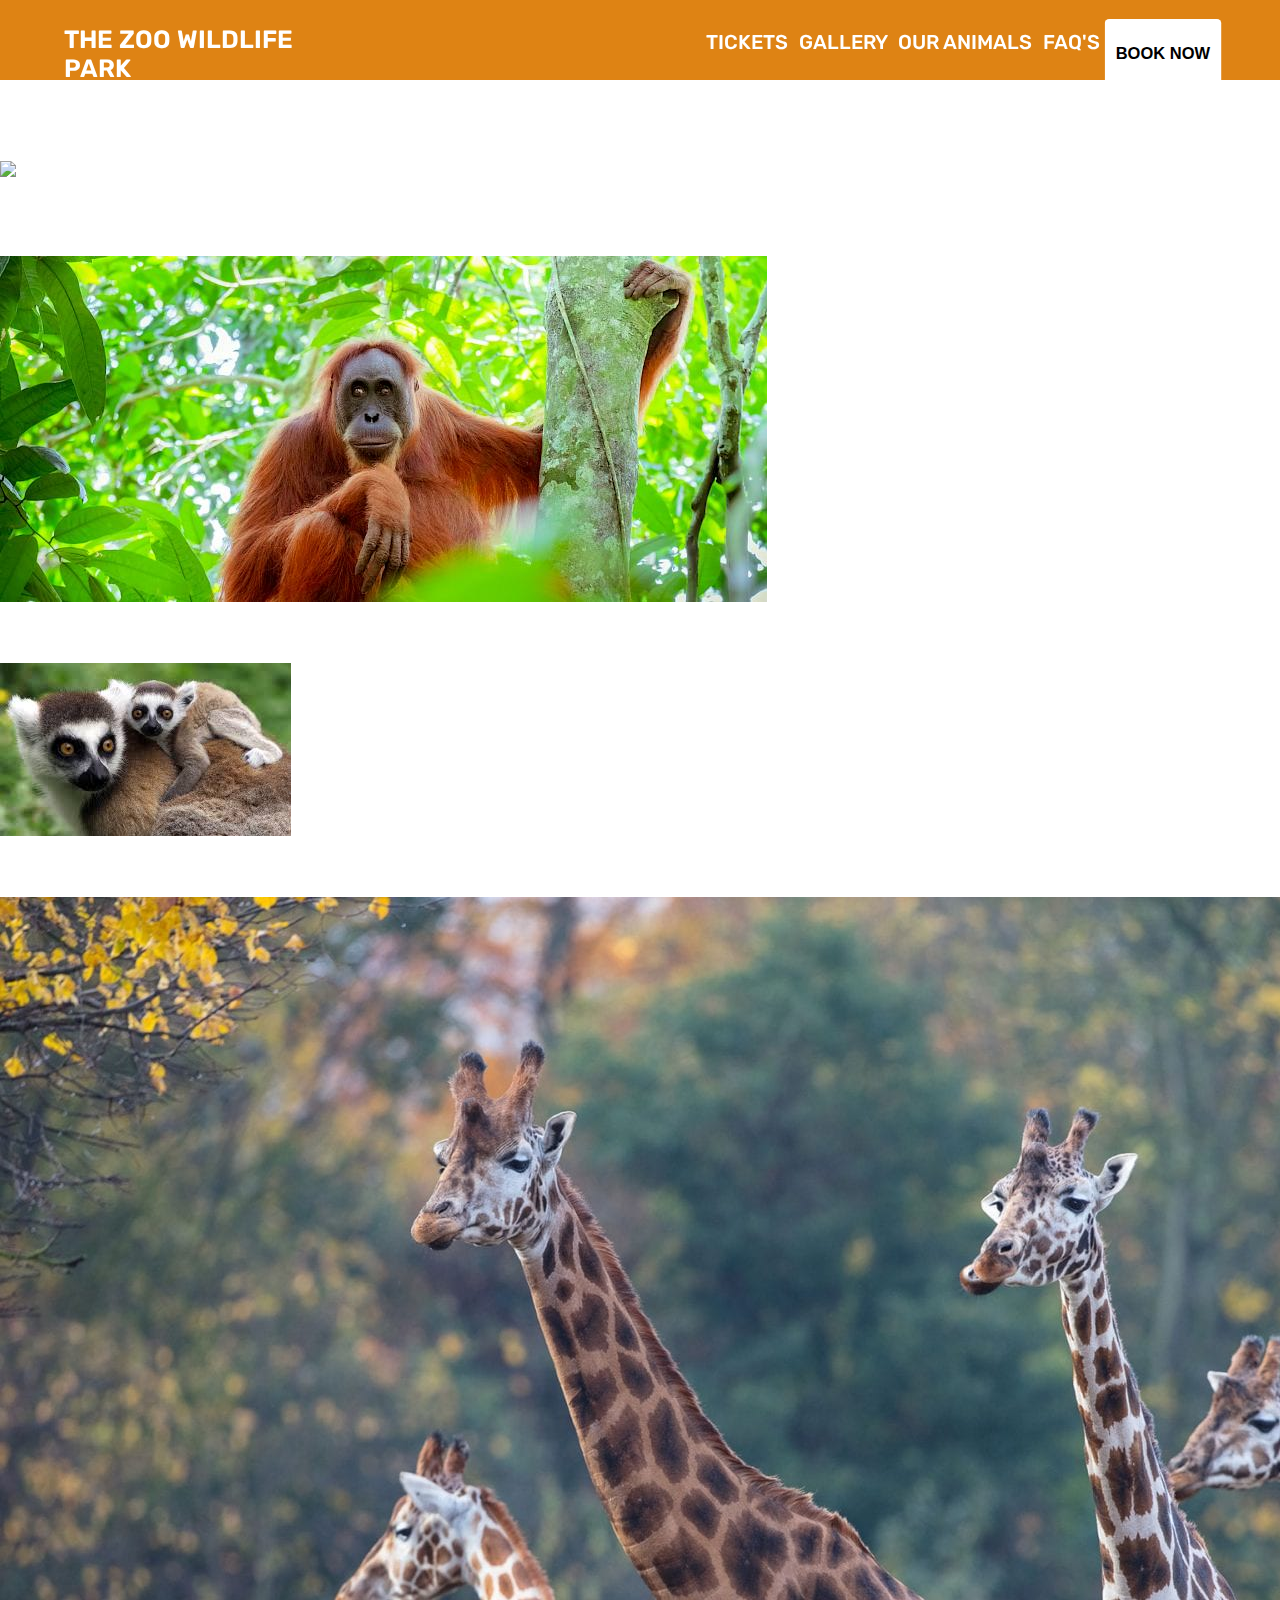
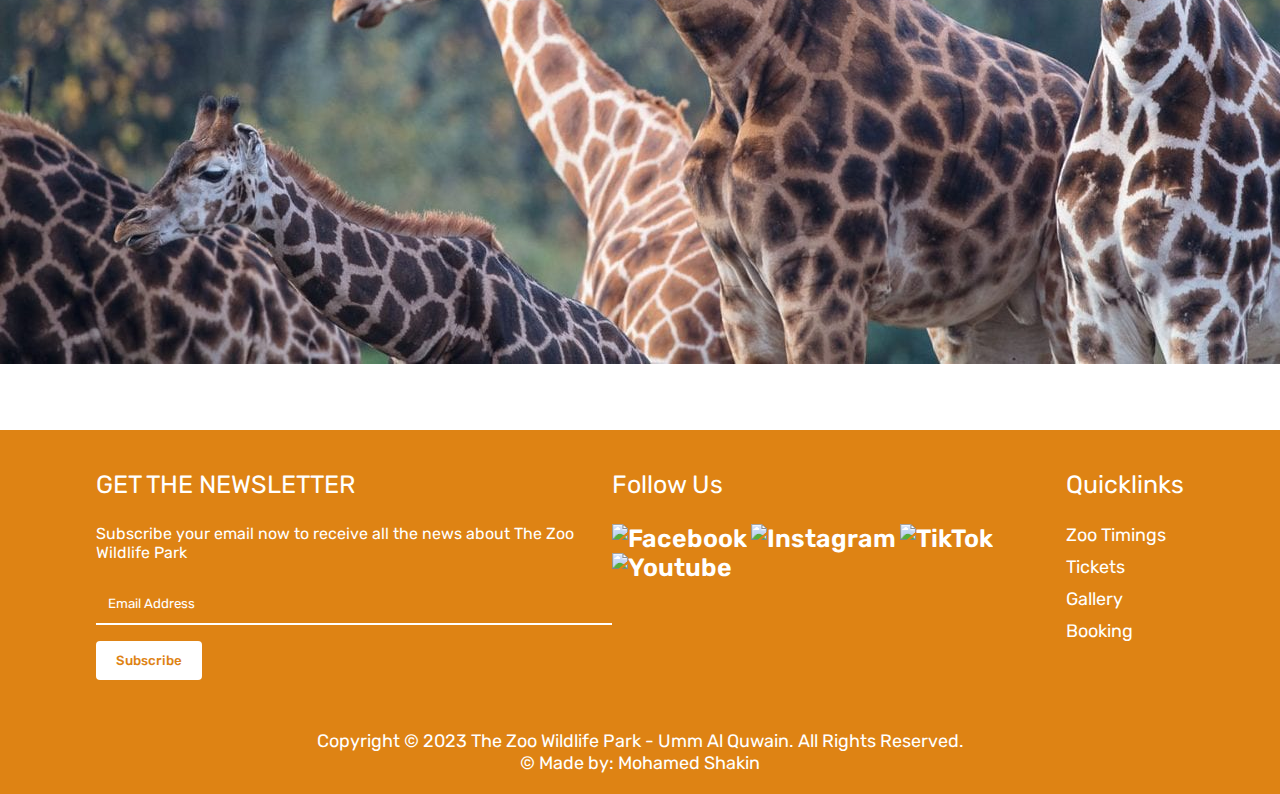
==== pages/animals.html @ 956e3fda "Create animals.html" ====
<!DOCTYPE html>
<html lang="en">
<head>
    <meta charset="UTF-8">
    <meta name="viewport" content="width=device-width, initial-scale=1.0">
    <title>Our Animals | The Zoo Wildlife Park</title>
    <link rel="icon" type="image/x-icon" href="../Images/Logo.png">
    <link rel="stylesheet" href="../CSS/style.css">
    <link rel="preconnect" href="https://fonts.googleapis.com">
    <link rel="preconnect" href="https://fonts.gstatic.com" crossorigin>
    <link href="https://fonts.googleapis.com/css2?family=Rubik:ital,wght@0,300..900;1,300..900&display=swap" rel="stylesheet">
</head>
<body id="animals">
    <header>
        <nav>
            <a href="../index.html">THE ZOO WILDLIFE PARK</a>
            <div class="menu">
                <a href="../pages/ticket"> TICKETS </a>
                <a href="../pages/gallery.html"> GALLERY </a>
                <a href="#animals"> OUR ANIMALS </a>
                <a href="../pages/FAQ.html"> FAQ'S </a>
                <button>BOOK NOW</button>
            </div>
        </nav>
    </header>

    <h1 class="our-animal-head">OUR ANIMALS</h1>
    <div class="animal-section">
        <div class="animal-box">
            <div class="animal-img"><img src="../Images/gold-tiger.jpg" alt="Golden Tiger"></div>
            <div class="animal-details">
                <div class="animal-name">Golden Tabby Tiger</div>
                <div class="animal-info">The golden tabby tigers are one of the rarest forms of tigers found in the world. We call these tigers by various names: golden tigers, golden tabby tigers, or strawberry tigers. Due to no official name, people mostly refer to these tigers as strawberry tigers. This obscure color variation is caused by a recessive gene called the ‘wide-band gene,’ which is only found in captive tigers. </div>
            </div>
        </div>
        <div class="animal-box">
            <div class="animal-img"><img src="../Images/Orangutan.jpg" alt="Orangutan"></div>
            <div class="animal-details">
                <div class="animal-name">Orangutan, Habouba</div>
                <div class="animal-info">Orangutans are the largest arboreal mammals and are very well adapted to life in the trees, with arms much longer than their legs. They have grasping hands and feet with long curved fingers and toes. They have distinctive fingerprints and no visible external tails.</div>
            </div>
        </div>
        <div class="animal-box">
            <div class="animal-img"><img src="../Images/Lemurs.jpeg" alt="Lemurs"></div>
            <div class="animal-details">
                <div class="animal-name">Lemurs</div>
                <div class="animal-info">A lemur is a wet-nosed primate that is native to madagascar and nearby islands. Although they are related to monkeys and apes they are a separate branch of the primate family tree. In fact, lemurs are a type of prosimian which means that they evolved before monkeys and apes!</div>
            </div>
        </div>
        <div class="animal-box">
            <div class="animal-img"><img src="../Images/Giraffes.jpg" alt="Giraffe"></div>
            <div class="animal-details">
                <div class="animal-name">Giraffe</div>
                <div class="animal-info">The giraffe is the tallest living animal and with its uniquely long legs and neck is one of the most recognisable species in the world. They also have distinctive patchwork coat patterns that differ in appearance between animals found in various parts of Africa.</div>
            </div>
        </div>
    </div>

    <footer>
        <div class="last-section">
            <div class="subscribe">
                <p class="foot-title">GET THE NEWSLETTER</p>
                <p>Subscribe your email now to receive all the news about The Zoo Wildlife Park </p>
                <form>
                    <input type="text" id="email" placeholder="Email Address">
                    <input type="submit" value="Subscribe" id="submit" onclick="prevent(event)">
                </form>
            </div>

            <div class="social-media">
                <p class="foot-title">Follow Us</p>
                <a href="https://www.facebook.com/TheZooPark/" target="_blank"><img src="..//Images/facebook-white.png"
                        alt="Facebook"></a>
                <a href="https://www.instagram.com/TheZooWildlifePark/" target="_blank"><img
                        src="..//Images/instagram.png" alt="Instagram"></a>
                <a href="https://www.tiktok.com/@thezoopark" target="_blank"><img src="..//Images/tiktok.png"
                        alt="TikTok"></a>
                <a href="https://www.youtube.com/@thezoopark/videos" target="_blank"><img src="..//Images/youtube.png"
                        alt="Youtube"></a>

            </div>

            <div class="quicklinks">
                <p class="foot-title">Quicklinks</p>
                <a href="../index.html#timing"> Zoo Timings </a>
                <a href="../pages/tickets.html"> Tickets </a>
                <a href="../pages/gallery.html"> Gallery </a>
                <a href="../pages/gallery.html"> Booking </a>

            </div>
        </div>

        <div class="copyright">
            <p>Copyright © 2023 The Zoo Wildlife Park - Umm Al Quwain. All Rights Reserved.</p>
            <p>&copy; Made by: Mohamed Shakin</p>

        </div>
    </footer>
</body>
</html>
---- CSS/style.css ----
html {
    scroll-behavior: smooth;
}

body {
    margin-top: auto;
    margin-left: auto;
    margin-right: auto;
    font-family: "Rubik", sans-serif;
    color: white;
    margin-bottom: auto;
}

::selection {
    background-color: orange;
    color: black;
}

.introduction {
    background-color: rgb(143, 94, 0);
    margin-left: auto;
    margin-right: auto;
    width: 100%;
    height: 630px;
    position: relative;
    bottom: 150px;
    z-index: 3;
}

.background-image{
    background-image: url('https://images.unsplash.com/photo-1534567153574-2b12153a87f0?q=80&w=1000&auto=format&fit=crop&ixlib=rb-4.0.3&ixid=M3wxMjA3fDB8MHxzZWFyY2h8M3x8em9vfGVufDB8fDB8fHww');
    background-size: cover;
    background-position-x: center;
    background-position-y: center;
    margin-left: auto;
    margin-right: auto;
    width: 100%;
    height: 630px;
    opacity: 0.25;
    position: absolute;
    top: 0px;
    z-index:1
}

header {
    margin: 0px auto;
    background-color: #de8314;
    color: white;
    height: 80px;
    position: sticky;
    top:0px;
    z-index: 4;
}

nav {
    display: flex;
    margin-left: auto;
    margin-right: auto;
    width: 90%;
}

a{
    margin: 0;
    padding-top: 25px;
    z-index: 2;
    text-decoration: none;
    color: white;
    font-size: 25px;
    font-weight: 600;
    margin: 0;
}

.menu {
    margin-top: 5px;
    z-index: 2;
    margin-left: 30%;
    width: 45%;
    margin-right: auto;
    display: flex;
    justify-content: space-between;
}

.menu a{
    z-index: 2;
    text-decoration: none;
    color: white;
    font-size: 20px;
    font-weight: 500;
}

.menu button {
    background-color: white;
    font-size: 15px;
    font-weight: 550;
    border: none;
    border-radius: 4px;
    padding: 10px 10px;
    margin-top: 17px;
    scale: 1.1;
}

.menu button:hover{
    background-color: orangered;
    color: white;
    scale: 1.2;
    transition: 1s;
}

.menu button:not(:hover) {
    transition: 1s;
}

.description {
    display: flex;
    flex-direction: column;
    margin-left: auto;
    margin-right: auto;
    width: 90%;
    align-items: center;
    margin-top: 150px;
}

.description p {
    z-index: 2;
    color: white;
    font-size: 25px;
    text-align: center;
    margin-top: 250px
}

.description button{
    font-size: 18px;
    padding: 15px;
    z-index: 2;
    background-color: #de8314;
    color: white;
    border: none;
    border-radius: 4px;
    cursor: pointer;
}

.description button:not(:hover) {
    transition: 1s;
}

.description button:hover {
    background-color: white;
    color: black;
    scale: 1.1;
    transition: 1s;
    cursor: pointer;
}

.attraction {
    margin-top: -130px;
}

.attraction h1 {
    text-align: center;
    color: #de8314;
    font-weight: 500;
}

.img-container {
    margin-left: auto;
    margin-right: auto;
    width: 80%;
    margin-top: 50px;
    display: flex;
    justify-content: center;
}

#image1 {
    background-image: url('../Images/gold-tiger.jpg');
    background-size:cover ;
    background-position-x: center;
}

#image2 {
    background-image: url('../Images/Orangutan.jpg');
    background-size: cover;
    background-position-x: center;
}

#image3 {
    background-image: url('../Images/Lemurs.jpeg');
    background-size: cover;
    background-position-x: center;
}

#image4 {
    background-image: url('../Images/Giraffes.jpg');
    background-size: cover;
    background-position-x: center;
}

#image5 {
    background-image: url('../Images/Birds.jpg');
    background-size: cover;
    background-position-x: center;
}

.images {
    height: 250px;
    width: 250px;
    display: flex;
    justify-content: center;
    align-items: center;
}

.images p {
    z-index: 2;
    display: none;
    color: black;
    font-size: 20px;
    font-weight: 700;
}

.images:hover {
    width: 350px;
    transition: 3s;
    opacity: 0.6;
}

.images:not(:hover) {
    transition: 3s;
}

.about-us {
    color: white;
    display: flex;
    margin-top: 50px;
}

.about {
    width: 50%;
    background-color: #de8314;
    padding-left: 30px;
    padding-right: 30px;
    padding-top: 20px;
}

.about h1 {
    font-weight: 500;
}

.subtitle {
    font-size: 25px;
    margin-top: 50px;
}

.about-image {
    width: 50%;
}

.about-image img {
    height: 100%;
    width: 100%;
    object-fit: cover;
}

.section-4 {
    display: flex;
    margin-top: 20px;
}

.timing {
    color: #de8314;
    text-align: center;
    width: 50%;
}

.timing h1{
    font-weight: 500;
}

.days {
    color: black;
    margin-top: 25px;
    font-size: 18px;
}

.contact {
    color: black;
    width: 50%;
    margin-left: 10%
}

.contact h1 {
    color: #de8314;
    font-weight: 500;
}

input[type=text], textarea {
  width: 100%;
  padding: 12px;
  border: 1px solid #ccc;
  border-radius: 4px;
  box-sizing: border-box;
  margin-top: 6px;
  margin-bottom: 16px;
  font-family: "Rubik", sans-serif;
}

input:focus, textarea:focus {
    outline: none;
}

input[type=submit] {
  background-color: #de8314;
  color: white;
  padding: 12px 20px;
  border: none;
  border-radius: 4px;
  cursor: pointer;
  font-family: "Rubik", sans-serif;
}

input[type=submit]:hover {
  background-color: black;
  color: white;
}

.reviews-section {
    margin-left: auto;
    margin-right: auto;
    width: 100%;
    margin-top: 50px;
    background-color: #de8314;
    color: white;
}

.reviews {
    display: flex;
    margin-left: auto;
    margin-right: auto;
    width: 80%;
}

.reviews-section h1 {
    font-weight: 500;
}

.customer {
    background-color: white;
    color: black;
    border-radius: 4px;
    margin-left: 30px;
    flex-basis: 100%;
    padding: 15px;
    margin-bottom: 50px;
    font-size: 18px;
}

.user-name{
    font-weight: 600;
    font-size: 20px;
}

.reviews-section h1{
    text-align: center;
    padding-top: 30px;
    padding-bottom: 15px;
}

.map {
    margin-left: auto;
    margin-right: auto;
    width: 99.5%;
    height: 300px;
}

.map iframe {
    width: 100%;
    height: 300px;
}

footer {
    margin-top: 5px;
    background-color: #de8314;
    margin-bottom: auto;
    padding-bottom: 20px;
}

.foot-title{
    font-size: 25px;
}

.last-section {
    margin-left: auto;
    margin-right: auto;
    width: 85%;
    padding-top: 15px;
    display: flex;
    justify-content: space-between;
    margin-bottom: 50px;
}

.subscribe input[type=text] {
    background-color: #de8314;
    border: none;
    border-bottom: 2px solid white;
    border-radius: 0%
}

.subscribe input[type=text]::placeholder{
    color: white;
}

.subscribe input[type=submit] {
    background-color: white;
    color: #de8314;
    font-weight: 500;
}

.social-media img {
    height: 35px;
    width: 35px;
}

.quicklinks {
    display: flex;
    flex-direction: column;
}

.quicklinks a{
    font-size: 18px;
    font-weight: 400;
    padding-bottom: 10px;
    padding-top: 0px;
}

.copyright {
    text-align: center;
}

.copyright p{
    margin: 0%;
    font-size: 18px;
}

/* Ticket Page*/

.category {
    color: black;
    margin-left: auto;
    margin-right: auto;
    width: 90%;
}

.ticket-head{
    color: #de8314;
    text-align: center;
    margin-top: 50px;
    font-weight: 500;
}

#ticket-title {
    color: #de8314;
    margin-left: 90px;
    margin-top: 50px;
    font-size: 27px;
    margin-bottom: 10px;
}

.grid-container {
    display: grid;
    grid-template-columns: auto auto;
    justify-content: space-around;
  }

  .grid-container > div {
    font-size: 18px;
    display: flex;
    justify-content: space-between;
    width: 500px;
}

.type {
    width: 80%;
    font-size: 22px;
}

.rate {
    font-size: 22px;
}

.ticket-details{
    color: #414141;
    font-size: 15px;
}

/*FAQ'S page*/

.FAQ {
    display:flex;
    margin-left: auto;
    margin-right: auto;
    width: 60%;
    justify-content: space-between;
    font-size: 22px;
    border-bottom: 2px solid #de8314;
}

.button {
    cursor: pointer;
    font-weight: 600;
    user-select: none;
}

.button:hover{
    color: #de8314;
}

.answers{
    display: none;
    font-weight: 300;
}

.faq-head {
    color: #de8314;
    margin-top: 50px;
    text-align: center;
    margin-bottom: 50px;
    font-weight: 500;
}

.questions, .button {
    color: black;
    font-weight: 600;
}

.faq-section {
    margin-bottom: 100px;
}
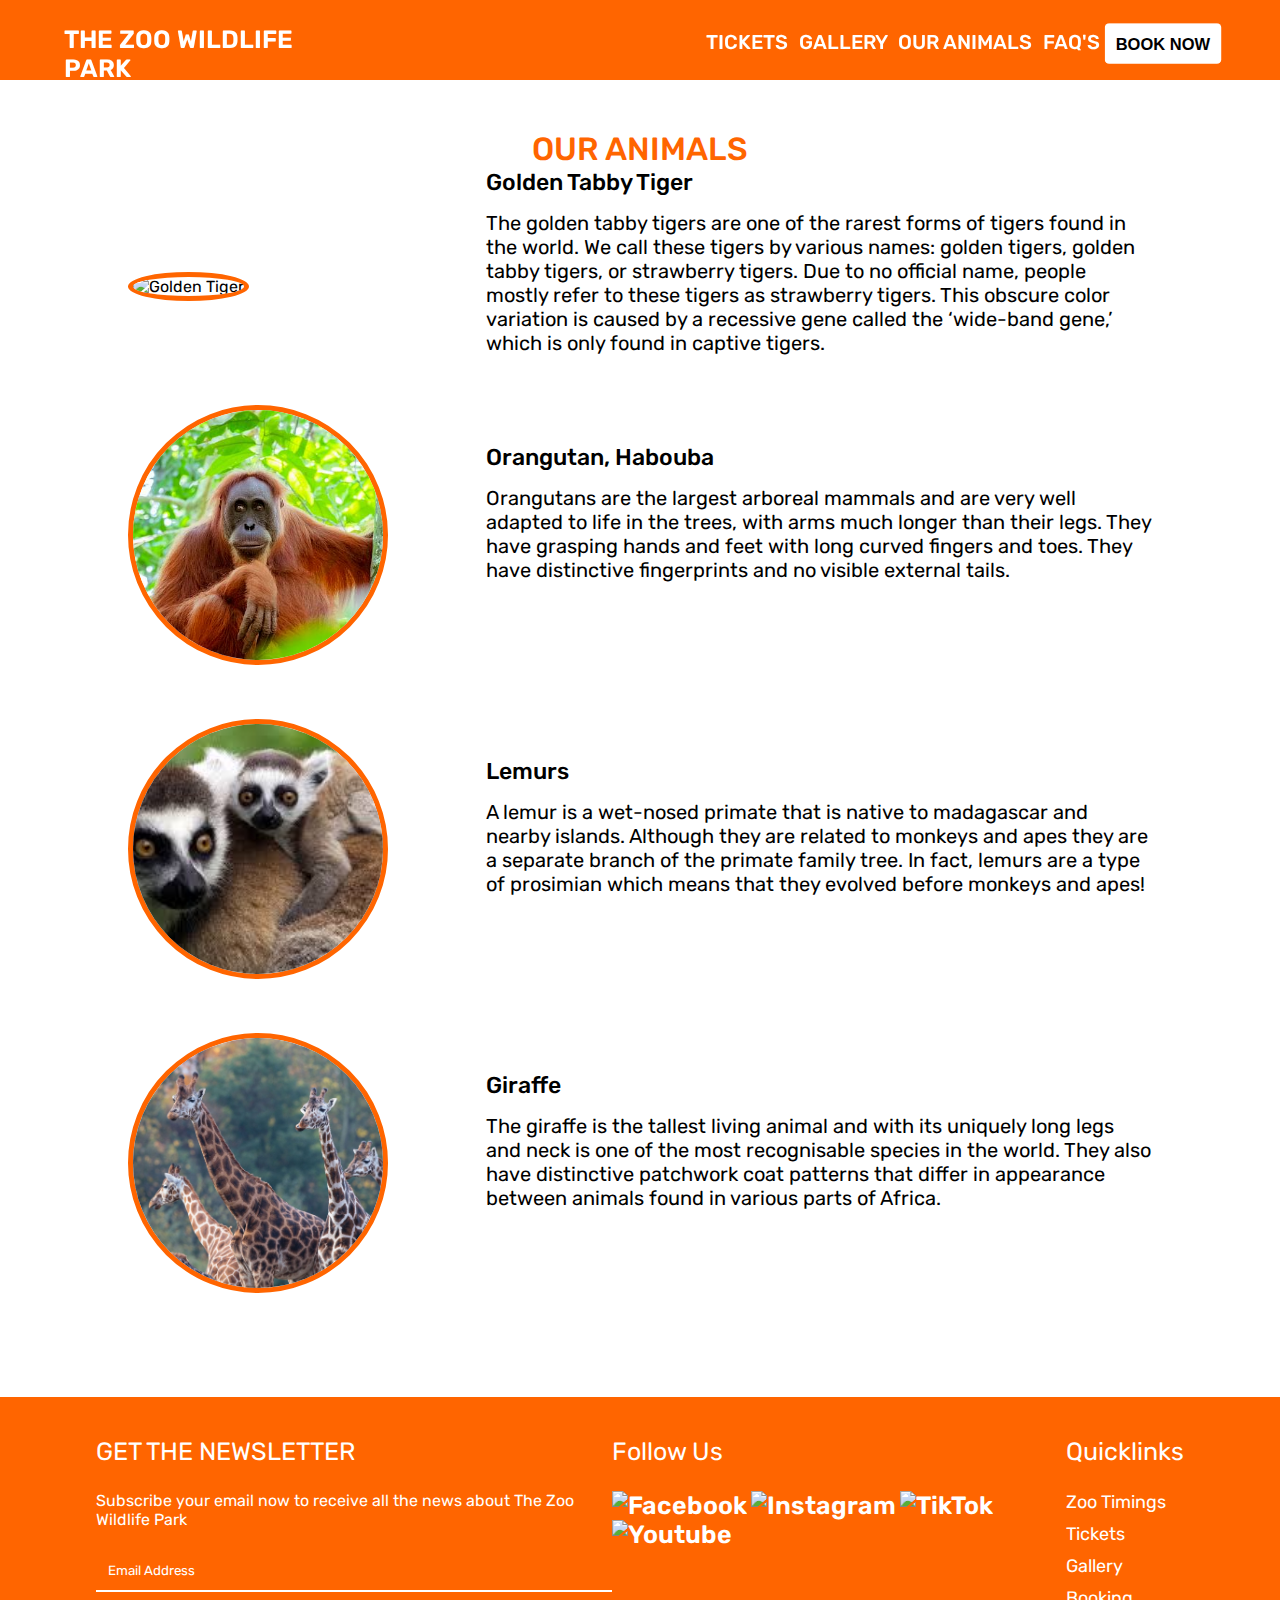
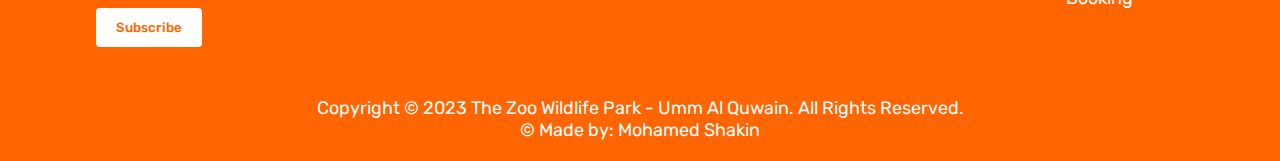
==== commit 3fff7579: "Update animals.html" ====
--- a/pages/animals.html
+++ b/pages/animals.html
@@ -15,11 +15,11 @@
         <nav>
             <a href="../index.html">THE ZOO WILDLIFE PARK</a>
             <div class="menu">
-                <a href="../pages/ticket"> TICKETS </a>
+                <a href="../pages/tickets.html"> TICKETS </a>
                 <a href="../pages/gallery.html"> GALLERY </a>
                 <a href="#animals"> OUR ANIMALS </a>
                 <a href="../pages/FAQ.html"> FAQ'S </a>
-                <button>BOOK NOW</button>
+                <a href="../pages/booking.html"><button>BOOK NOW</button></a>
             </div>
         </nav>
     </header>
@@ -97,4 +97,5 @@
         </div>
     </footer>
 </body>
+<script src="../JavaScript/script.js"></script>
 </html>--- a/CSS/style.css
+++ b/CSS/style.css
@@ -17,7 +17,7 @@
 }
 
 .introduction {
-    background-color: rgb(143, 94, 0);
+    background-color: #DC6B19;
     margin-left: auto;
     margin-right: auto;
     width: 100%;
@@ -44,7 +44,7 @@
 
 header {
     margin: 0px auto;
-    background-color: #de8314;
+    background-color: #FF6500;
     color: white;
     height: 80px;
     position: sticky;
@@ -86,6 +86,10 @@
     color: white;
     font-size: 20px;
     font-weight: 500;
+}
+
+.menu a:hover{
+    border-bottom: 3px solid white;
 }
 
 .menu button {
@@ -95,18 +99,19 @@
     border: none;
     border-radius: 4px;
     padding: 10px 10px;
-    margin-top: 17px;
     scale: 1.1;
+    margin-top: -5px;
+    cursor: pointer;
 }
 
 .menu button:hover{
-    background-color: orangered;
+    background-color: #FF9800;
     color: white;
     scale: 1.2;
     transition: 1s;
 }
 
-.menu button:not(:hover) {
+.menu button:not(:hover){
     transition: 1s;
 }
 
@@ -132,11 +137,12 @@
     font-size: 18px;
     padding: 15px;
     z-index: 2;
-    background-color: #de8314;
+    background-color: #FF9800;
     color: white;
     border: none;
     border-radius: 4px;
     cursor: pointer;
+    font-weight: 500;
 }
 
 .description button:not(:hover) {
@@ -157,7 +163,7 @@
 
 .attraction h1 {
     text-align: center;
-    color: #de8314;
+    color: #FF6500;
     font-weight: 500;
 }
 
@@ -234,7 +240,7 @@
 
 .about {
     width: 50%;
-    background-color: #de8314;
+    background-color: #FF6500;
     padding-left: 30px;
     padding-right: 30px;
     padding-top: 20px;
@@ -247,6 +253,10 @@
 .subtitle {
     font-size: 25px;
     margin-top: 50px;
+}
+
+.about-description {
+    font-size: 18px;
 }
 
 .about-image {
@@ -265,7 +275,7 @@
 }
 
 .timing {
-    color: #de8314;
+    color: #FF6500;
     text-align: center;
     width: 50%;
 }
@@ -287,7 +297,7 @@
 }
 
 .contact h1 {
-    color: #de8314;
+    color: #FF6500;
     font-weight: 500;
 }
 
@@ -307,7 +317,7 @@
 }
 
 input[type=submit] {
-  background-color: #de8314;
+  background-color: #FF6500;
   color: white;
   padding: 12px 20px;
   border: none;
@@ -326,7 +336,7 @@
     margin-right: auto;
     width: 100%;
     margin-top: 50px;
-    background-color: #de8314;
+    background-color: #FF6500;
     color: white;
 }
 
@@ -377,7 +387,7 @@
 
 footer {
     margin-top: 5px;
-    background-color: #de8314;
+    background-color: #FF6500;
     margin-bottom: auto;
     padding-bottom: 20px;
 }
@@ -397,7 +407,8 @@
 }
 
 .subscribe input[type=text] {
-    background-color: #de8314;
+    background-color: #FF6500;
+    color: white;
     border: none;
     border-bottom: 2px solid white;
     border-radius: 0%
@@ -409,13 +420,22 @@
 
 .subscribe input[type=submit] {
     background-color: white;
-    color: #de8314;
-    font-weight: 500;
+    color: #FF6500;
+    font-weight: 500;
+}
+
+.subscribe input[type=submit]:hover {
+    background-color: black;
+    color: white;
 }
 
 .social-media img {
     height: 35px;
     width: 35px;
+}
+
+.social-media img:hover {
+    filter: invert();
 }
 
 .quicklinks {
@@ -430,6 +450,10 @@
     padding-top: 0px;
 }
 
+.quicklinks a:hover{
+    color: black;
+}
+
 .copyright {
     text-align: center;
 }
@@ -449,14 +473,18 @@
 }
 
 .ticket-head{
-    color: #de8314;
-    text-align: center;
-    margin-top: 50px;
-    font-weight: 500;
+    color: #FF6500;
+    text-align: center;
+    margin-top: 50px;
+    font-weight: 500;
+}
+
+.ticket-section {
+    margin-bottom: 100px;
 }
 
 #ticket-title {
-    color: #de8314;
+    color: #FF6500;
     margin-left: 90px;
     margin-top: 50px;
     font-size: 27px;
@@ -499,7 +527,7 @@
     width: 60%;
     justify-content: space-between;
     font-size: 22px;
-    border-bottom: 2px solid #de8314;
+    border-bottom: 2px solid #FF6500;
 }
 
 .button {
@@ -509,7 +537,7 @@
 }
 
 .button:hover{
-    color: #de8314;
+    color: #FF6500;
 }
 
 .answers{
@@ -518,7 +546,7 @@
 }
 
 .faq-head {
-    color: #de8314;
+    color: #FF6500;
     margin-top: 50px;
     text-align: center;
     margin-bottom: 50px;
@@ -527,9 +555,63 @@
 
 .questions, .button {
     color: black;
-    font-weight: 600;
+    font-weight: 500;
 }
 
 .faq-section {
     margin-bottom: 100px;
+}
+
+/*Our Animals page*/
+.our-animal-head {
+    color: #FF6500;
+    margin-top: 50px;
+    text-align: center;
+    margin-bottom: 50px;
+    font-weight: 500;
+}
+
+.animal-section {
+    color: black;
+    margin-bottom: 100px;
+}
+
+.animal-box {
+    display: flex;
+    justify-content: space-between;
+    margin-left: auto;
+    margin-right: auto;
+    width: 80%;
+    align-items: center;
+    margin-bottom: 50px;
+}
+
+.animal-img img{
+    height: 250px;
+    width: 250px;
+    object-fit: cover;
+    border-radius: 50%;
+    border: 5px solid #FF6500;
+}
+
+.animal-details {
+    width: 65%;
+    font-size: 20px;
+}
+
+.animal-name {
+    font-weight: 500;
+    font-size: 23px;
+    margin-top: -50px;
+    margin-bottom: 15px;
+}
+
+/*Gallery page*/
+
+.gallery-head{
+    color: #FF6500;
+    margin-top: 50px;
+    text-align: center;
+    margin-bottom: 50px;
+    font-weight: 500;
 }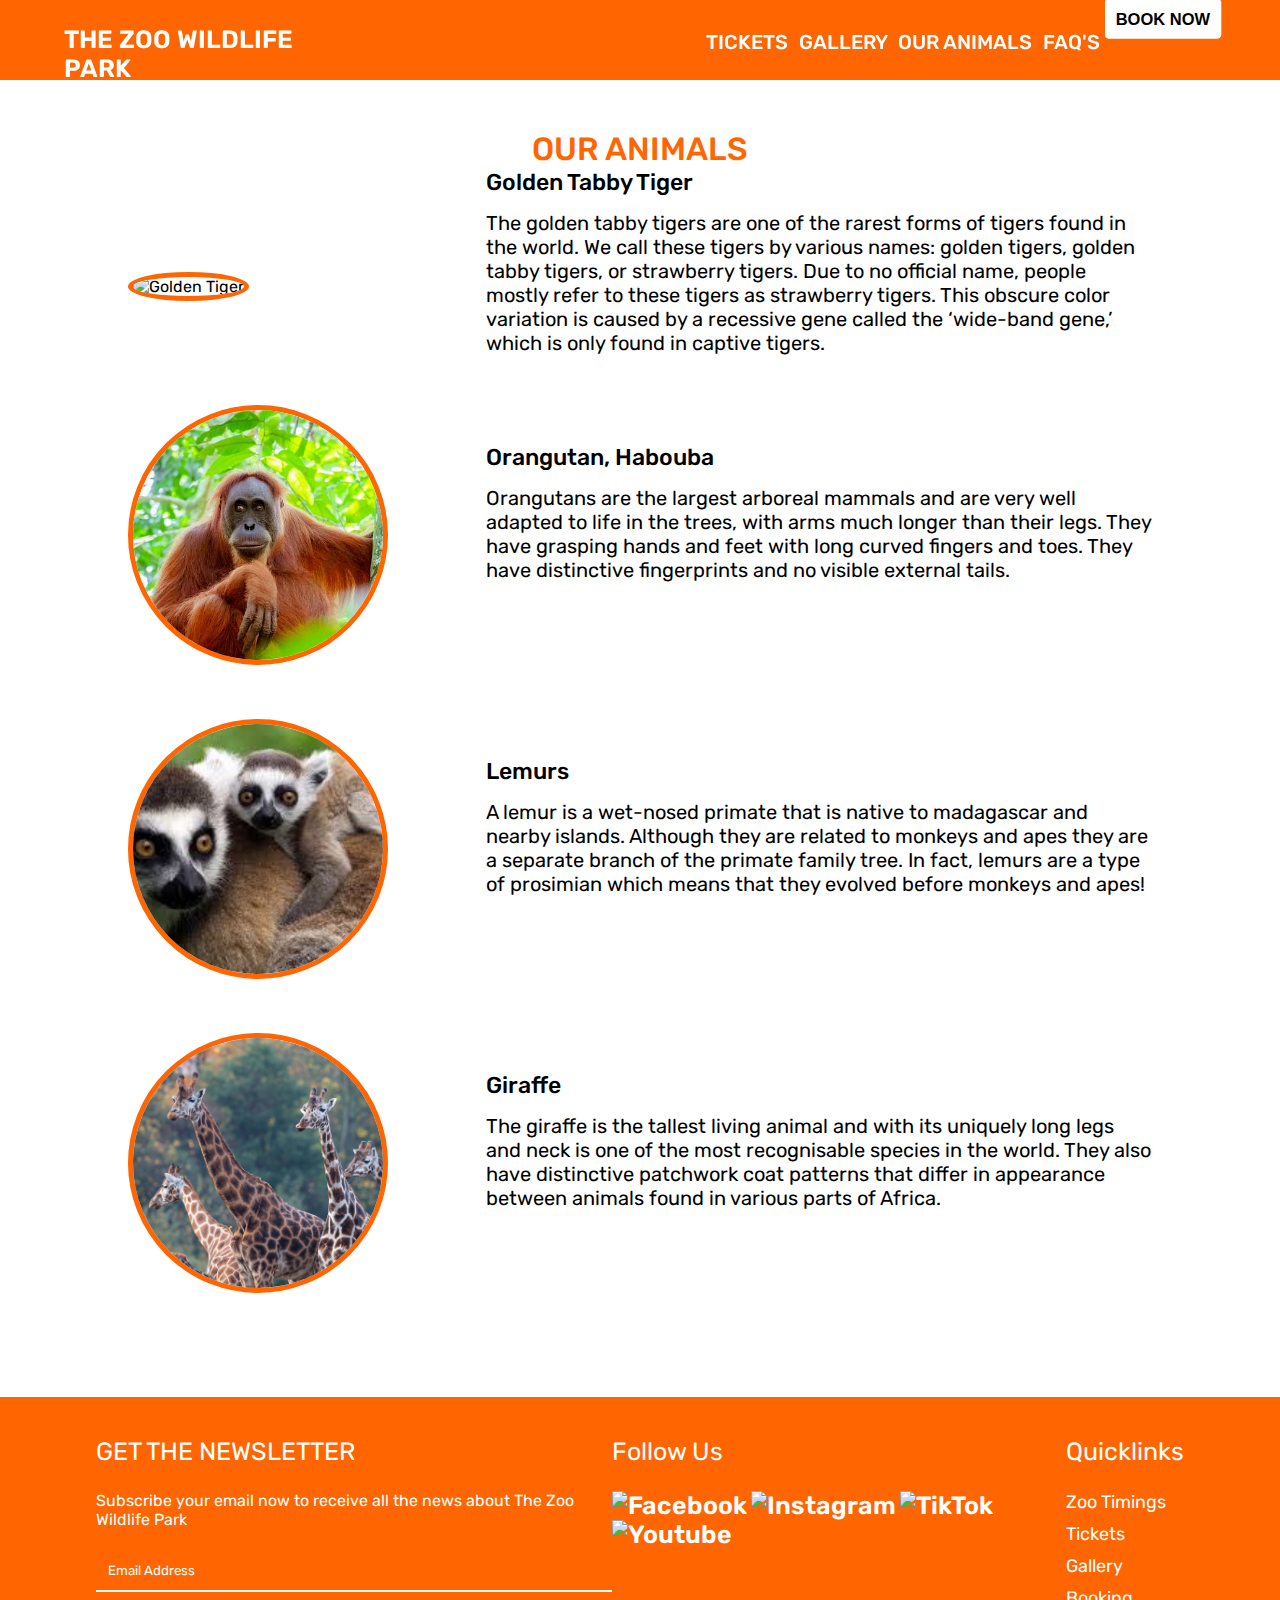
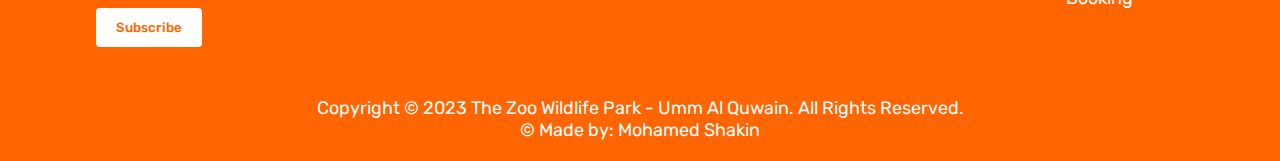
==== commit 9e4f996b: "Update animals.html" ====
--- a/pages/animals.html
+++ b/pages/animals.html
@@ -19,7 +19,7 @@
                 <a href="../pages/gallery.html"> GALLERY </a>
                 <a href="#animals"> OUR ANIMALS </a>
                 <a href="../pages/FAQ.html"> FAQ'S </a>
-                <a href="../pages/booking.html"><button>BOOK NOW</button></a>
+                <div class="booking-button"><a href="../pages/booking.html"><button>BOOK NOW</button></a></div>
             </div>
         </nav>
     </header>
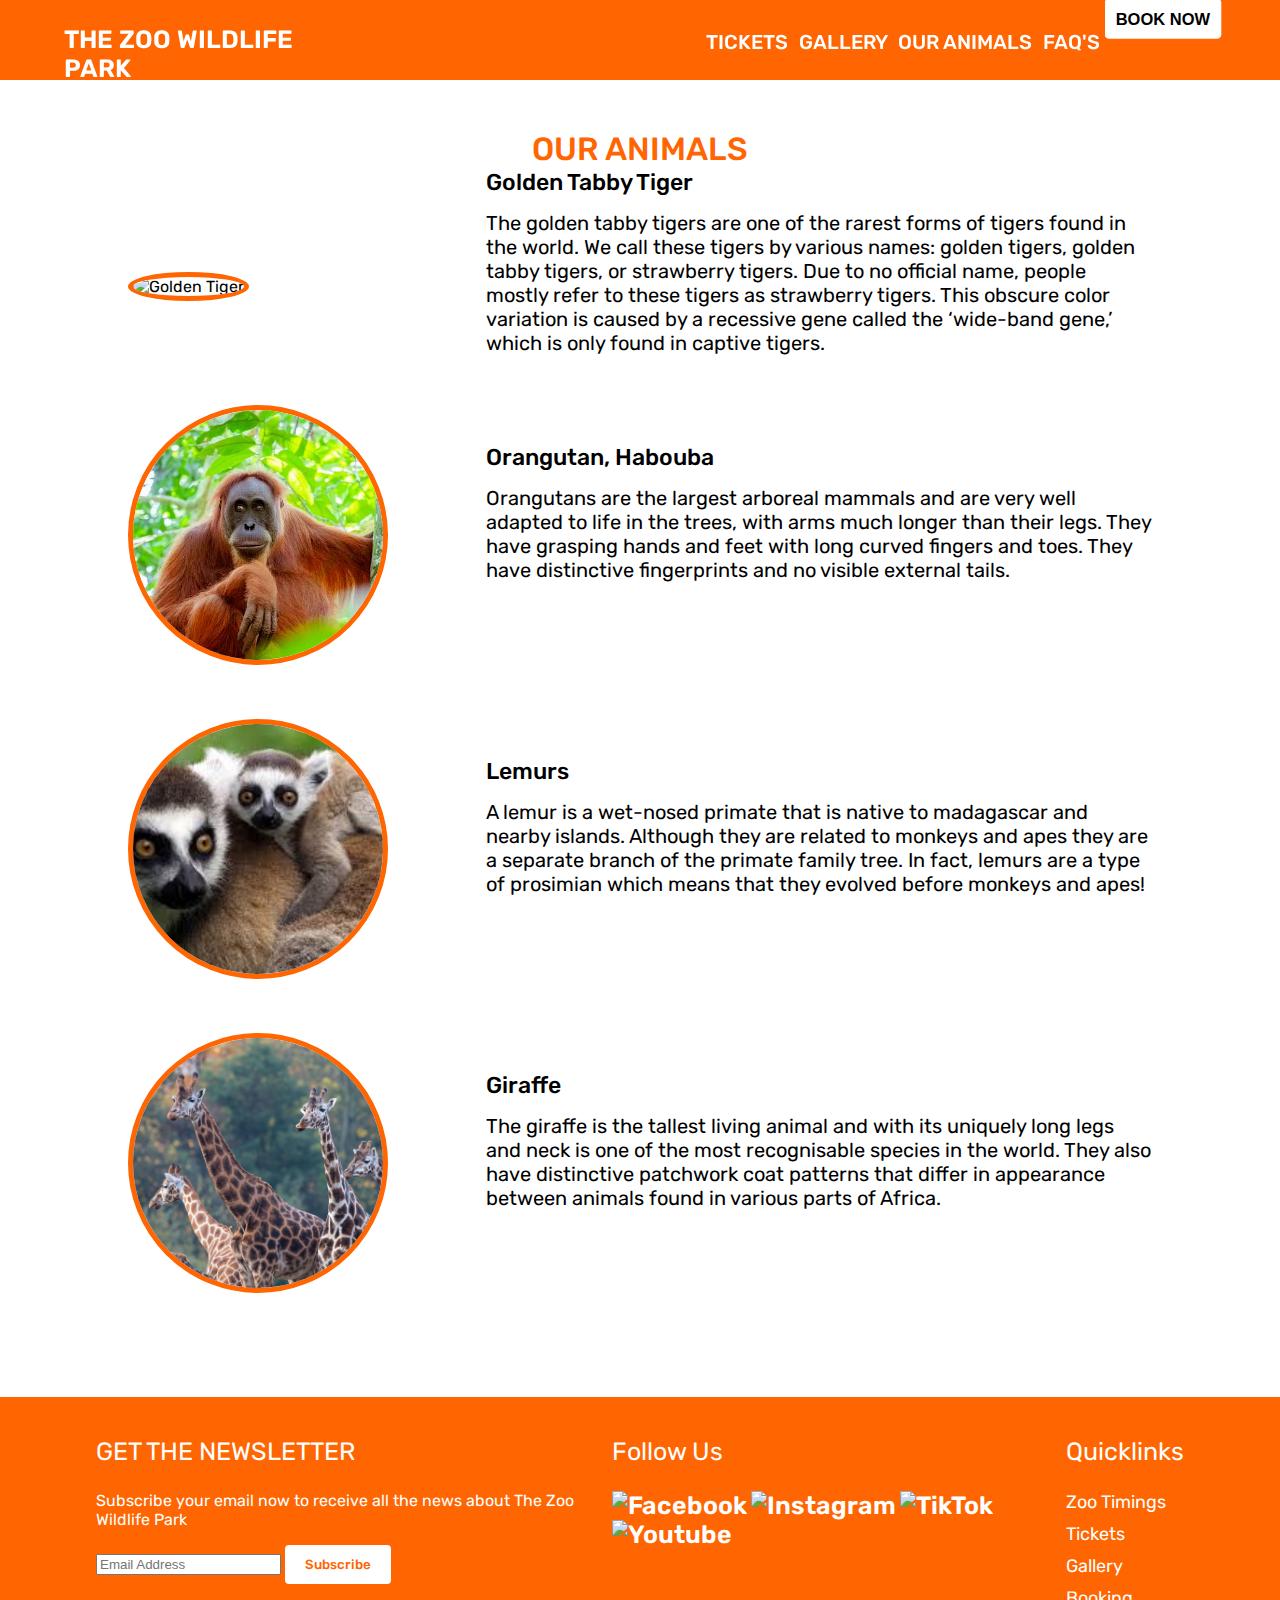
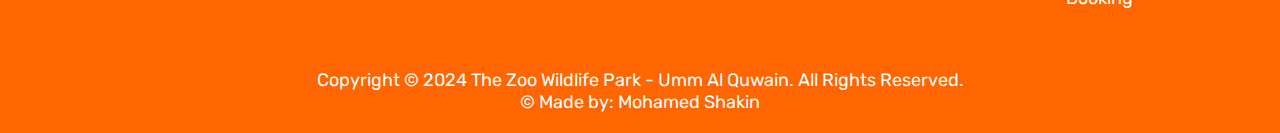
==== commit c6e7fe4e: "Update animals.html" ====
--- a/pages/animals.html
+++ b/pages/animals.html
@@ -62,7 +62,7 @@
                 <p class="foot-title">GET THE NEWSLETTER</p>
                 <p>Subscribe your email now to receive all the news about The Zoo Wildlife Park </p>
                 <form>
-                    <input type="text" id="email" placeholder="Email Address">
+                    <input type="email" id="email" placeholder="Email Address">
                     <input type="submit" value="Subscribe" id="submit" onclick="prevent(event)">
                 </form>
             </div>
@@ -85,13 +85,13 @@
                 <a href="../index.html#timing"> Zoo Timings </a>
                 <a href="../pages/tickets.html"> Tickets </a>
                 <a href="../pages/gallery.html"> Gallery </a>
-                <a href="../pages/gallery.html"> Booking </a>
+                <a href="../pages/booking.html"> Booking </a>
 
             </div>
         </div>
 
         <div class="copyright">
-            <p>Copyright © 2023 The Zoo Wildlife Park - Umm Al Quwain. All Rights Reserved.</p>
+            <p>Copyright © 2024 The Zoo Wildlife Park - Umm Al Quwain. All Rights Reserved.</p>
             <p>&copy; Made by: Mohamed Shakin</p>
 
         </div>
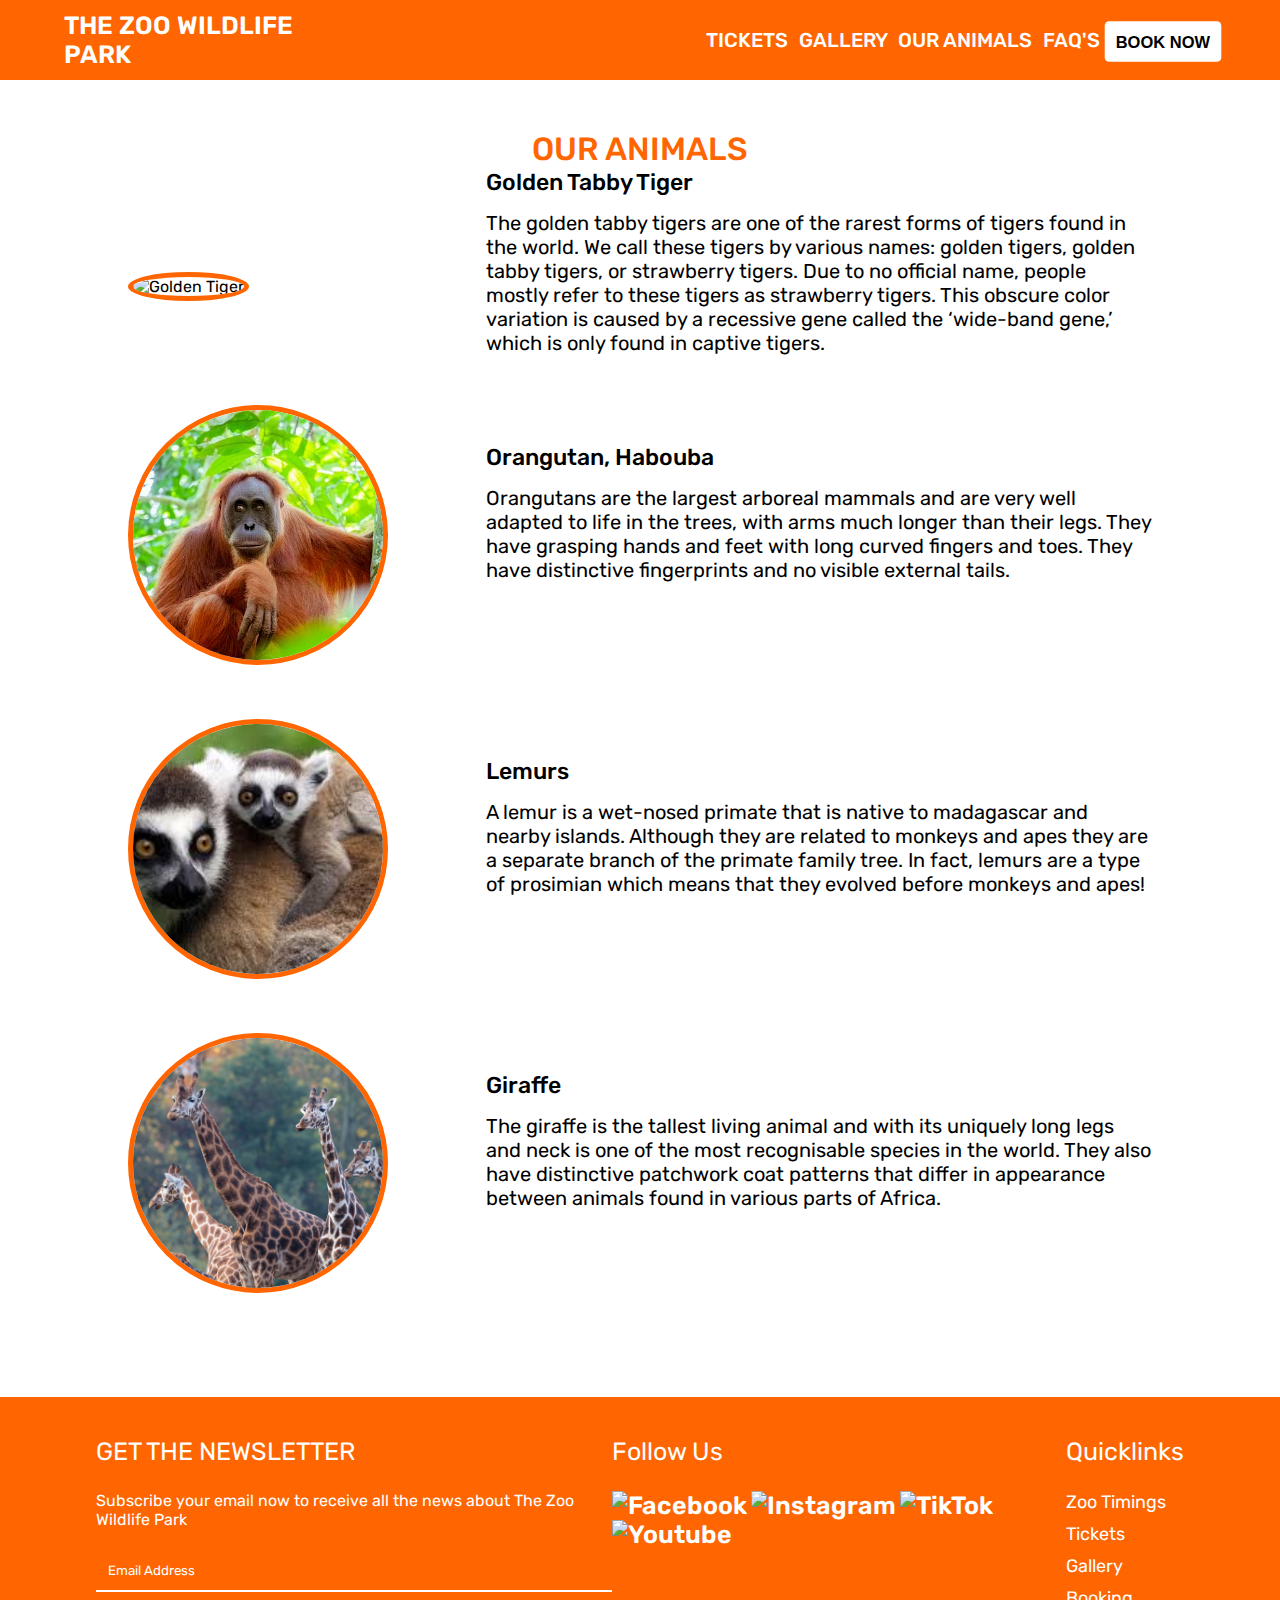
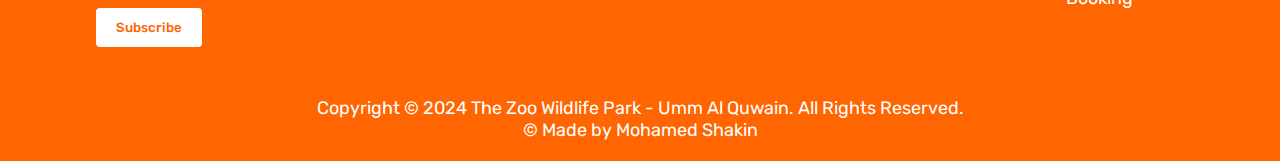
==== commit 4907d4b3: "Update animals.html" ====
--- a/pages/animals.html
+++ b/pages/animals.html
@@ -3,27 +3,32 @@
 <head>
     <meta charset="UTF-8">
     <meta name="viewport" content="width=device-width, initial-scale=1.0">
-    <title>Our Animals | The Zoo Wildlife Park</title>
-    <link rel="icon" type="image/x-icon" href="../Images/Logo.png">
-    <link rel="stylesheet" href="../CSS/style.css">
+    <title>Our Animals | The Zoo Wildlife Park</title>    <!--title of the page is shown in browser tab-->
+    <link rel="icon" type="image/x-icon" href="../Images/Logo.png">    <!--image logo is displayed to left of the title page in browser tab-->
+    <link rel="stylesheet" href="../CSS/style.css">   <!--Linking to CSS file from a folder-->
+
+    <!--Linking to google font to use Rubik font-->
     <link rel="preconnect" href="https://fonts.googleapis.com">
     <link rel="preconnect" href="https://fonts.gstatic.com" crossorigin>
     <link href="https://fonts.googleapis.com/css2?family=Rubik:ital,wght@0,300..900;1,300..900&display=swap" rel="stylesheet">
 </head>
 <body id="animals">
+
+    <!--Navigation links in menu bar, the menu bar is fixed on top of the screen throughout the page-->
     <header>
         <nav>
-            <a href="../index.html">THE ZOO WILDLIFE PARK</a>
+            <a href="../index.html">THE ZOO WILDLIFE PARK</a>   <!--This link redirects to home page-->
             <div class="menu">
-                <a href="../pages/tickets.html"> TICKETS </a>
-                <a href="../pages/gallery.html"> GALLERY </a>
-                <a href="#animals"> OUR ANIMALS </a>
-                <a href="../pages/FAQ.html"> FAQ'S </a>
-                <div class="booking-button"><a href="../pages/booking.html"><button>BOOK NOW</button></a></div>
+                <a href="../pages/tickets.html"> TICKETS </a>    <!--This link redirects to ticket page-->
+                <a href="../pages/gallery.html"> GALLERY </a>    <!--This link redirects to gallery page-->
+                <a href="#animals"> OUR ANIMALS </a>             <!--This link moves to beginning of the animals page-->
+                <a href="../pages/FAQ.html"> FAQ'S </a>          <!--This link redirects to FAQ page-->
+                <div class="booking-button"><a href="../pages/booking.html"><button>BOOK NOW</button></a></div>    <!--This button is redirects to booking page-->
             </div>
         </nav>
     </header>
 
+    <!--Animal section, it consists of information about animals with animal image, animal name and its description -->
     <h1 class="our-animal-head">OUR ANIMALS</h1>
     <div class="animal-section">
         <div class="animal-box">
@@ -56,46 +61,42 @@
         </div>
     </div>
 
+    <!--Footer section consists of subscription form, social media links, quick links and copyright information-->
     <footer>
         <div class="last-section">
             <div class="subscribe">
                 <p class="foot-title">GET THE NEWSLETTER</p>
                 <p>Subscribe your email now to receive all the news about The Zoo Wildlife Park </p>
                 <form>
-                    <input type="email" id="email" placeholder="Email Address">
-                    <input type="submit" value="Subscribe" id="submit" onclick="prevent(event)">
+                    <input type="email" id="email" placeholder="Email Address" required>
+                    <input type="submit" value="Subscribe" id="submit">
                 </form>
             </div>
 
             <div class="social-media">
                 <p class="foot-title">Follow Us</p>
-                <a href="https://www.facebook.com/TheZooPark/" target="_blank"><img src="..//Images/facebook-white.png"
-                        alt="Facebook"></a>
-                <a href="https://www.instagram.com/TheZooWildlifePark/" target="_blank"><img
-                        src="..//Images/instagram.png" alt="Instagram"></a>
-                <a href="https://www.tiktok.com/@thezoopark" target="_blank"><img src="..//Images/tiktok.png"
-                        alt="TikTok"></a>
-                <a href="https://www.youtube.com/@thezoopark/videos" target="_blank"><img src="..//Images/youtube.png"
-                        alt="Youtube"></a>
+                <a href="https://www.facebook.com/TheZooPark/" target="_blank"><img src="..//Images/facebook-white.png" alt="Facebook"></a>        <!--This link will open in new tab-->
+                <a href="https://www.instagram.com/TheZooWildlifePark/" target="_blank"><img src="..//Images/instagram.png" alt="Instagram"></a>   <!--This link will open in new tab-->
+                <a href="https://www.tiktok.com/@thezoopark" target="_blank"><img src="..//Images/tiktok.png" alt="TikTok"></a>                    <!--This link will open in new tab-->
+                <a href="https://www.youtube.com/@thezoopark/videos" target="_blank"><img src="..//Images/youtube.png" alt="Youtube"></a>          <!--This link will open in new tab-->
 
             </div>
 
             <div class="quicklinks">
                 <p class="foot-title">Quicklinks</p>
-                <a href="../index.html#timing"> Zoo Timings </a>
-                <a href="../pages/tickets.html"> Tickets </a>
-                <a href="../pages/gallery.html"> Gallery </a>
-                <a href="../pages/booking.html"> Booking </a>
+                <a href="../index.html#timing"> Zoo Timings </a>   <!--This link redirects to home page and moves to zoo timing section-->
+                <a href="../pages/tickets.html"> Tickets </a>      <!--This link redirects to ticket page-->
+                <a href="../pages/gallery.html"> Gallery </a>      <!--This link redirects to gallery page-->
+                <a href="../pages/booking.html"> Booking </a>      <!--This link redirects to booking page-->
 
             </div>
         </div>
 
         <div class="copyright">
             <p>Copyright © 2024 The Zoo Wildlife Park - Umm Al Quwain. All Rights Reserved.</p>
-            <p>&copy; Made by: Mohamed Shakin</p>
+            <p>&copy; Made by Mohamed Shakin</p>
 
         </div>
     </footer>
 </body>
-<script src="../JavaScript/script.js"></script>
 </html>--- a/CSS/style.css
+++ b/CSS/style.css
@@ -1,7 +1,11 @@
+/*Home Page*/
+
+/* I used this property, to show transition between one section to other section smoothy */
 html {
     scroll-behavior: smooth;
 }
 
+/*Body removes margin from both sides and sets background color to white and sets font-family to Rubik*/
 body {
     margin-top: auto;
     margin-left: auto;
@@ -11,11 +15,13 @@
     margin-bottom: auto;
 }
 
+/* Sets selection background color to orange and text color to black */
 ::selection {
     background-color: orange;
     color: black;
 }
 
+/* Sets first section background color to "#DC6B19" with height of 630px and position is adjusted to match the posiion of background image*/
 .introduction {
     background-color: #DC6B19;
     margin-left: auto;
@@ -27,6 +33,8 @@
     z-index: 3;
 }
 
+/* Sets background image in first section with original image aspect ratio and the position of background image is center on both x and y axis and
+  opacity of image is reduced to 0.25*/
 .background-image{
     background-image: url('https://images.unsplash.com/photo-1534567153574-2b12153a87f0?q=80&w=1000&auto=format&fit=crop&ixlib=rb-4.0.3&ixid=M3wxMjA3fDB8MHxzZWFyY2h8M3x8em9vfGVufDB8fDB8fHww');
     background-size: cover;
@@ -42,6 +50,7 @@
     z-index:1
 }
 
+/*Menu bar background color sets to "#FF6500" and when the website scroll, the menu bar will be sticked to top of the screen*/
 header {
     margin: 0px auto;
     background-color: #FF6500;
@@ -52,46 +61,58 @@
     z-index: 4;
 }
 
+/* The content of menu bar width is sets 90% and it display the elements next each other and it distributes the space equally between the elements
+and it aligns elements in vertically center*/
 nav {
     display: flex;
     margin-left: auto;
     margin-right: auto;
     width: 90%;
-}
-
+    height: 100%;
+    align-items: center;
+    justify-content: space-between;
+}
+
+/* The links color sets to white and it removes the underline of the links*/
 a{
-    margin: 0;
-    padding-top: 25px;
-    z-index: 2;
     text-decoration: none;
     color: white;
     font-size: 25px;
     font-weight: 600;
-    margin: 0;
-}
-
+    z-index: 2;
+}
+
+nav a:hover {
+    text-shadow: 0px 0px 2px;
+}
+
+/*Right side of menu bar sets width to 45% and it display the elements next each other and it distributes the space equally between the elements*/
 .menu {
-    margin-top: 5px;
-    z-index: 2;
+    width: 45%;
     margin-left: 30%;
-    width: 45%;
-    margin-right: auto;
     display: flex;
     justify-content: space-between;
-}
-
+    margin-top: 3px;
+}
+
+/*Right side links of menu bar, The links color sets to white and it removes the underline of the links */
 .menu a{
     z-index: 2;
     text-decoration: none;
     color: white;
     font-size: 20px;
     font-weight: 500;
-}
-
+    padding-bottom: 5px;
+    padding-top: 5px;
+}
+
+/* it sets border of the link when mouse cursor is pointed to link */
 .menu a:hover{
     border-bottom: 3px solid white;
 }
 
+/*Menu button sets background color to white and removes border of the button and sets border radius to 4px and increases size of the button to 1.1 and 
+sets cursor to pointer */
 .menu button {
     background-color: white;
     font-size: 15px;
@@ -100,10 +121,15 @@
     border-radius: 4px;
     padding: 10px 10px;
     scale: 1.1;
-    margin-top: -5px;
     cursor: pointer;
 }
 
+/*Menu button removes the underline of the link */
+.booking-button{
+    text-decoration: none;
+}
+
+/*When the mouse is points to menu button, it will change background color to "#FF9800", text color to white and increases the size of button to 1.2 in 1 second */
 .menu button:hover{
     background-color: #FF9800;
     color: white;
@@ -111,10 +137,12 @@
     transition: 1s;
 }
 
+/*When the mouse pointer is away from the button, it changes back to original form in 1 second*/
 .menu button:not(:hover){
     transition: 1s;
 }
 
+/*Description text and book-now button is placed one line after other and it aligns elements in horizontally center*/
 .description {
     display: flex;
     flex-direction: column;
@@ -125,6 +153,7 @@
     margin-top: 150px;
 }
 
+/*Description text, it will overlap the text over the background image and set color to white*/
 .description p {
     z-index: 2;
     color: white;
@@ -133,10 +162,11 @@
     margin-top: 250px
 }
 
+/*Book button in first section, it will overlap the button over the background image and set background-color to "#FF9800" and color to white*/
 .description button{
     font-size: 18px;
     padding: 15px;
-    z-index: 2;
+    z-index: 4;
     background-color: #FF9800;
     color: white;
     border: none;
@@ -145,10 +175,12 @@
     font-weight: 500;
 }
 
+/*When the mouse pointer is away from the button, it changes back to original form in 1 second*/
 .description button:not(:hover) {
     transition: 1s;
 }
 
+/*When the mouse is points to book button, it will change background color to white, text color to black and increases the size of button to 1.1 in 1 second*/
 .description button:hover {
     background-color: white;
     color: black;
@@ -157,16 +189,19 @@
     cursor: pointer;
 }
 
+/*Main attraction section position is adjusted*/
 .attraction {
     margin-top: -130px;
 }
 
+/*Heading of main attraction section is aligned to center and set color to "#FF6500" */
 .attraction h1 {
     text-align: center;
     color: #FF6500;
     font-weight: 500;
 }
 
+/*Image container, it set width to 80% and images are placed next to each other  */
 .img-container {
     margin-left: auto;
     margin-right: auto;
@@ -176,6 +211,7 @@
     justify-content: center;
 }
 
+/*Inserting background image from a folder and keeping its original aspect ratio of image size*/
 #image1 {
     background-image: url('../Images/gold-tiger.jpg');
     background-size:cover ;
@@ -206,6 +242,7 @@
     background-position-x: center;
 }
 
+/* Each image box is set height and width to 250px and text in image box is aligned center in both horizonally and vertically*/
 .images {
     height: 250px;
     width: 250px;
@@ -214,6 +251,7 @@
     align-items: center;
 }
 
+/* The text in image box, it sets color to black and it hides the text*/
 .images p {
     z-index: 2;
     display: none;
@@ -222,86 +260,103 @@
     font-weight: 700;
 }
 
+/*When the mouse is points to images, it will expand its width to 350px and reduce the opacity to 0.6 in 3 seconds*/
 .images:hover {
     width: 350px;
     transition: 3s;
     opacity: 0.6;
 }
 
+/*When the mouse pointer is away from the images, it changes back to original form in 1 second*/
 .images:not(:hover) {
     transition: 3s;
 }
 
+/*About section, the text color sets to white and description part and image part are placed next to each other */
 .about-us {
     color: white;
     display: flex;
     margin-top: 50px;
 }
 
+/*Description part, background color sets to "#FF6500" and sets width to 50% */
 .about {
     width: 50%;
     background-color: #FF6500;
-    padding-left: 30px;
-    padding-right: 30px;
-    padding-top: 20px;
-}
-
+    box-sizing: border-box;
+    padding-left: 50px;
+    padding-right: 50px;
+    padding-top: 30px;
+}
+
+/*Heading of about section*/
 .about h1 {
     font-weight: 500;
 }
 
+/*Sub heading of about section*/
 .subtitle {
     font-size: 25px;
     margin-top: 50px;
 }
 
+/*Description of about section*/
 .about-description {
     font-size: 18px;
 }
 
+/*Image is placed on the right half of the about section*/
 .about-image {
     width: 50%;
 }
 
+/*Image of about section, it sets height and width to 100% and keeping its original aspect ratio of image size*/
 .about-image img {
     height: 100%;
     width: 100%;
     object-fit: cover;
 }
 
+/*Contact and Zoo timing section*/
 .section-4 {
     display: flex;
     margin-top: 20px;
 }
 
+/*Zoo timing section, it sets text color to "#FF6500" and text aligned to center */
 .timing {
     color: #FF6500;
     text-align: center;
     width: 50%;
 }
 
+/*Heading of Zoo timing section*/
 .timing h1{
     font-weight: 500;
 }
 
+/*Text of zoo timing section*/
 .days {
     color: black;
     margin-top: 25px;
     font-size: 18px;
 }
 
+/*Contact us section*/
 .contact {
     color: black;
     width: 50%;
     margin-left: 10%
 }
 
+/*Heading of contact section*/
 .contact h1 {
     color: #FF6500;
     font-weight: 500;
 }
 
-input[type=text], textarea {
+/*Input box of contact section*/
+input[type=text], textarea, input[type=email] {
   width: 100%;
   padding: 12px;
   border: 1px solid #ccc;
@@ -312,10 +367,12 @@
   font-family: "Rubik", sans-serif;
 }
 
+/*It removes outline of input box*/
 input:focus, textarea:focus {
     outline: none;
 }
 
+/*Submit button of contact section*/
 input[type=submit] {
   background-color: #FF6500;
   color: white;
@@ -326,11 +383,13 @@
   font-family: "Rubik", sans-serif;
 }
 
+/*When the mouse is points to submit button, it will changes background color to black and text color to white*/
 input[type=submit]:hover {
   background-color: black;
   color: white;
 }
 
+/*Reviews section, it sets width to 100%, background color to "#FF6500" and text color to white*/
 .reviews-section {
     margin-left: auto;
     margin-right: auto;
@@ -340,6 +399,7 @@
     color: white;
 }
 
+/*review container, it sets width to 80% and user-review boxes are placed next to each other*/
 .reviews {
     display: flex;
     margin-left: auto;
@@ -347,10 +407,15 @@
     width: 80%;
 }
 
+/*heading of reviews section, text aligns to center*/
 .reviews-section h1 {
     font-weight: 500;
-}
-
+    text-align: center;
+    padding-top: 30px;
+    padding-bottom: 15px;
+}
+
+/*User-review box, it sets background color to white and text color to black*/
 .customer {
     background-color: white;
     color: black;
@@ -362,17 +427,13 @@
     font-size: 18px;
 }
 
+/*User-name*/
 .user-name{
     font-weight: 600;
     font-size: 20px;
 }
 
-.reviews-section h1{
-    text-align: center;
-    padding-top: 30px;
-    padding-bottom: 15px;
-}
-
+/*Map container, it sets height to 300px and width to 99.5%*/
 .map {
     margin-left: auto;
     margin-right: auto;
@@ -380,11 +441,13 @@
     height: 300px;
 }
 
+/*Map, it sets height and width to 100%*/
 .map iframe {
     width: 100%;
-    height: 300px;
-}
-
+    height: 100%;
+}
+
+/*Footer, it sets background color to "#FF6500"*/
 footer {
     margin-top: 5px;
     background-color: #FF6500;
@@ -392,10 +455,12 @@
     padding-bottom: 20px;
 }
 
+/*Sub heading of footer*/
 .foot-title{
     font-size: 25px;
 }
 
+/*Footer container, it sets width to 85%, display elements next to each other and it distributes the space equally between the elements */
 .last-section {
     margin-left: auto;
     margin-right: auto;
@@ -406,7 +471,8 @@
     margin-bottom: 50px;
 }
 
-.subscribe input[type=text] {
+/*Subscription input box, it sets background color to "#FF6500" and text color to white and it sets border bottom 2px solid white color*/
+.subscribe input[type=email] {
     background-color: #FF6500;
     color: white;
     border: none;
@@ -414,35 +480,42 @@
     border-radius: 0%
 }
 
-.subscribe input[type=text]::placeholder{
-    color: white;
-}
-
+/*it sets placeholder text color to white color*/
+.subscribe input[type=email]::placeholder{
+    color: white;
+}
+
+/*Subscribe button, it sets button background color to white and text color to "#FF6500"*/
 .subscribe input[type=submit] {
     background-color: white;
     color: #FF6500;
     font-weight: 500;
 }
 
+/*When the mouse is points to subscribe button, it will changes background color to black and text color to white*/
 .subscribe input[type=submit]:hover {
     background-color: black;
     color: white;
 }
 
+/*Social media images, it sets height and width of the image to 35px*/
 .social-media img {
     height: 35px;
     width: 35px;
 }
 
+/*When the mouse is points to social media images, it inverts the color*/
 .social-media img:hover {
     filter: invert();
 }
 
+/* quicklinks section, it displays the elements one line after the other*/
 .quicklinks {
     display: flex;
     flex-direction: column;
 }
 
+/*Links of quicklinks*/
 .quicklinks a{
     font-size: 18px;
     font-weight: 400;
@@ -450,10 +523,12 @@
     padding-top: 0px;
 }
 
+/**When the mouse is points to link, it changes color of the link to black*/
 .quicklinks a:hover{
     color: black;
 }
 
+/*Copyright text aligned to center */
 .copyright {
     text-align: center;
 }
@@ -463,63 +538,75 @@
     font-size: 18px;
 }
 
+
 /* Ticket Page*/
 
+/*catergory-container, it sets width to 80% */
 .category {
     color: black;
     margin-left: auto;
     margin-right: auto;
-    width: 90%;
-}
-
-.ticket-head{
+    width: 80%;
+}
+
+/*Heading of ticket page, gallery page, FAQ page, booking page and animals page, it sets text color to "#FF6500" and text aligned to center*/
+.ticket-head, .faq-head, .our-animal-head, .gallery-head, .booking-head{
     color: #FF6500;
     text-align: center;
     margin-top: 50px;
     font-weight: 500;
-}
-
+    margin-bottom: 50px;
+}
+
+/*It sets gap between ticket-section and footer*/
 .ticket-section {
     margin-bottom: 100px;
 }
 
+/*subheading text sets color to #FF6500*/
 #ticket-title {
     color: #FF6500;
-    margin-left: 90px;
     margin-top: 50px;
     font-size: 27px;
     margin-bottom: 10px;
 }
 
+/*Ticket category is displayed in two columns*/
 .grid-container {
     display: grid;
     grid-template-columns: auto auto;
-    justify-content: space-around;
-  }
-
-  .grid-container > div {
+    justify-content: space-between;
+}
+
+/*Divs in each ticket category are placed next to each other and it distributes the space equally between the divs*/
+.grid-container > div {
     font-size: 18px;
     display: flex;
     justify-content: space-between;
     width: 500px;
 }
 
+/*It sets ticket title and ticket description width to 80%*/
 .type {
     width: 80%;
     font-size: 22px;
 }
 
+/*It sets font-size of ticket rate to 22px*/
 .rate {
     font-size: 22px;
 }
 
+/* It sets ticket description text color to "#414141" */
 .ticket-details{
     color: #414141;
     font-size: 15px;
 }
 
+
 /*FAQ'S page*/
 
+/*question container sets width to 60%, question and button are placed next to each other with spaced between them and it sets border bottom 2px solid white color*/
 .FAQ {
     display:flex;
     margin-left: auto;
@@ -530,52 +617,46 @@
     border-bottom: 2px solid #FF6500;
 }
 
+/*User cannot select "+" button because I disabled select option to this button*/
 .button {
     cursor: pointer;
     font-weight: 600;
     user-select: none;
 }
 
+/*When the mouse is points to "+" button, it changes the color to "#FF6500" */
 .button:hover{
     color: #FF6500;
 }
 
+/*It hides the answer of the question*/
 .answers{
     display: none;
     font-weight: 300;
 }
 
-.faq-head {
-    color: #FF6500;
-    margin-top: 50px;
-    text-align: center;
-    margin-bottom: 50px;
-    font-weight: 500;
-}
-
+/*It sets color of questions and button to black */
 .questions, .button {
     color: black;
     font-weight: 500;
 }
 
+/*It sets gap between the FAQ section and footer*/
 .faq-section {
     margin-bottom: 100px;
 }
 
+
 /*Our Animals page*/
-.our-animal-head {
-    color: #FF6500;
-    margin-top: 50px;
-    text-align: center;
-    margin-bottom: 50px;
-    font-weight: 500;
-}
-
+
+/*It sets text color to black and it sets gap between the animal-section and footer*/
 .animal-section {
     color: black;
     margin-bottom: 100px;
 }
 
+/*Animal box, it sets width to 80%, animal image and animal details are placed next to each other with spaced between them and 
+animal details are aligned vertically center to animal image*/
 .animal-box {
     display: flex;
     justify-content: space-between;
@@ -586,6 +667,7 @@
     margin-bottom: 50px;
 }
 
+/*It sets height and width of the animal image to 250 px and it sets border radius to 50% and border color to "#FF6500" and keeping its original aspect ratio of image size */
 .animal-img img{
     height: 250px;
     width: 250px;
@@ -594,11 +676,13 @@
     border: 5px solid #FF6500;
 }
 
+/*It sets width of the animal-detail to 65%*/
 .animal-details {
     width: 65%;
     font-size: 20px;
 }
 
+/*It sets font-weight of animal name to 500px*/
 .animal-name {
     font-weight: 500;
     font-size: 23px;
@@ -606,12 +690,78 @@
     margin-bottom: 15px;
 }
 
+
 /*Gallery page*/
 
-.gallery-head{
+/*It sets width of gallery container to 80% and height to 1600px*/
+.gallery-container {
+    margin-left: auto;
+    margin-right: auto;
+    width: 80%;
+    height: 1600px
+}
+
+/*It sets width of the column to 33% and columns are placed one after the other column*/
+.column {
+    float: left;
+    width: 33%;
+    padding: 5px;
+    box-sizing: border-box;
+}
+
+/*Images are inserted in columns with thier original aspect ratio of the image and gaps between the images is 5px*/
+.column img {
+    margin-top: 5px;
+    width: 100%;
+}
+
+
+/*Booking page*/
+
+/*It sets width of booking-section to 80% and sets gap between the booking-section and footer to 50px*/
+.booking-section {
+    color: black;
+    margin-left: auto;
+    margin-right: auto;
+    width: 80%;
+    margin-bottom: 50px;
+}
+
+/*It sets gap between the heading and booking-section to 75px*/
+.book-box {
+    margin-top: 75px;
+}
+
+/*Label and input box are placed next to each with spaced between them and input box are aligned vertically center to label*/
+.ticket-type{
+    font-size: 22px;
+    margin-top: 25px;
+    display: flex;
+    margin-left: auto;
+    margin-right: auto;
+    width: 45%;
+    justify-content: space-between;
+    align-items: center;
+}
+
+/*Input box of booking section */
+input[type=date], .input-box select {
+    width: 150px;
+    padding: 12px;
+    border: 1px solid #ccc;
+    border-radius: 4px;
+    box-sizing: border-box;
+    font-family: "Rubik", sans-serif;
+}
+
+/*In total container, it displays the elements next to each other and sets text color to "#FF6500" and aligns whole element in horizontally center*/
+.total {
+    display: flex;
     color: #FF6500;
-    margin-top: 50px;
-    text-align: center;
-    margin-bottom: 50px;
-    font-weight: 500;
+    font-size: 25px;
+    margin-top: 25px;
+    margin-left: auto;
+    margin-right: auto;
+    width: 100%;
+    justify-content: center;
 }